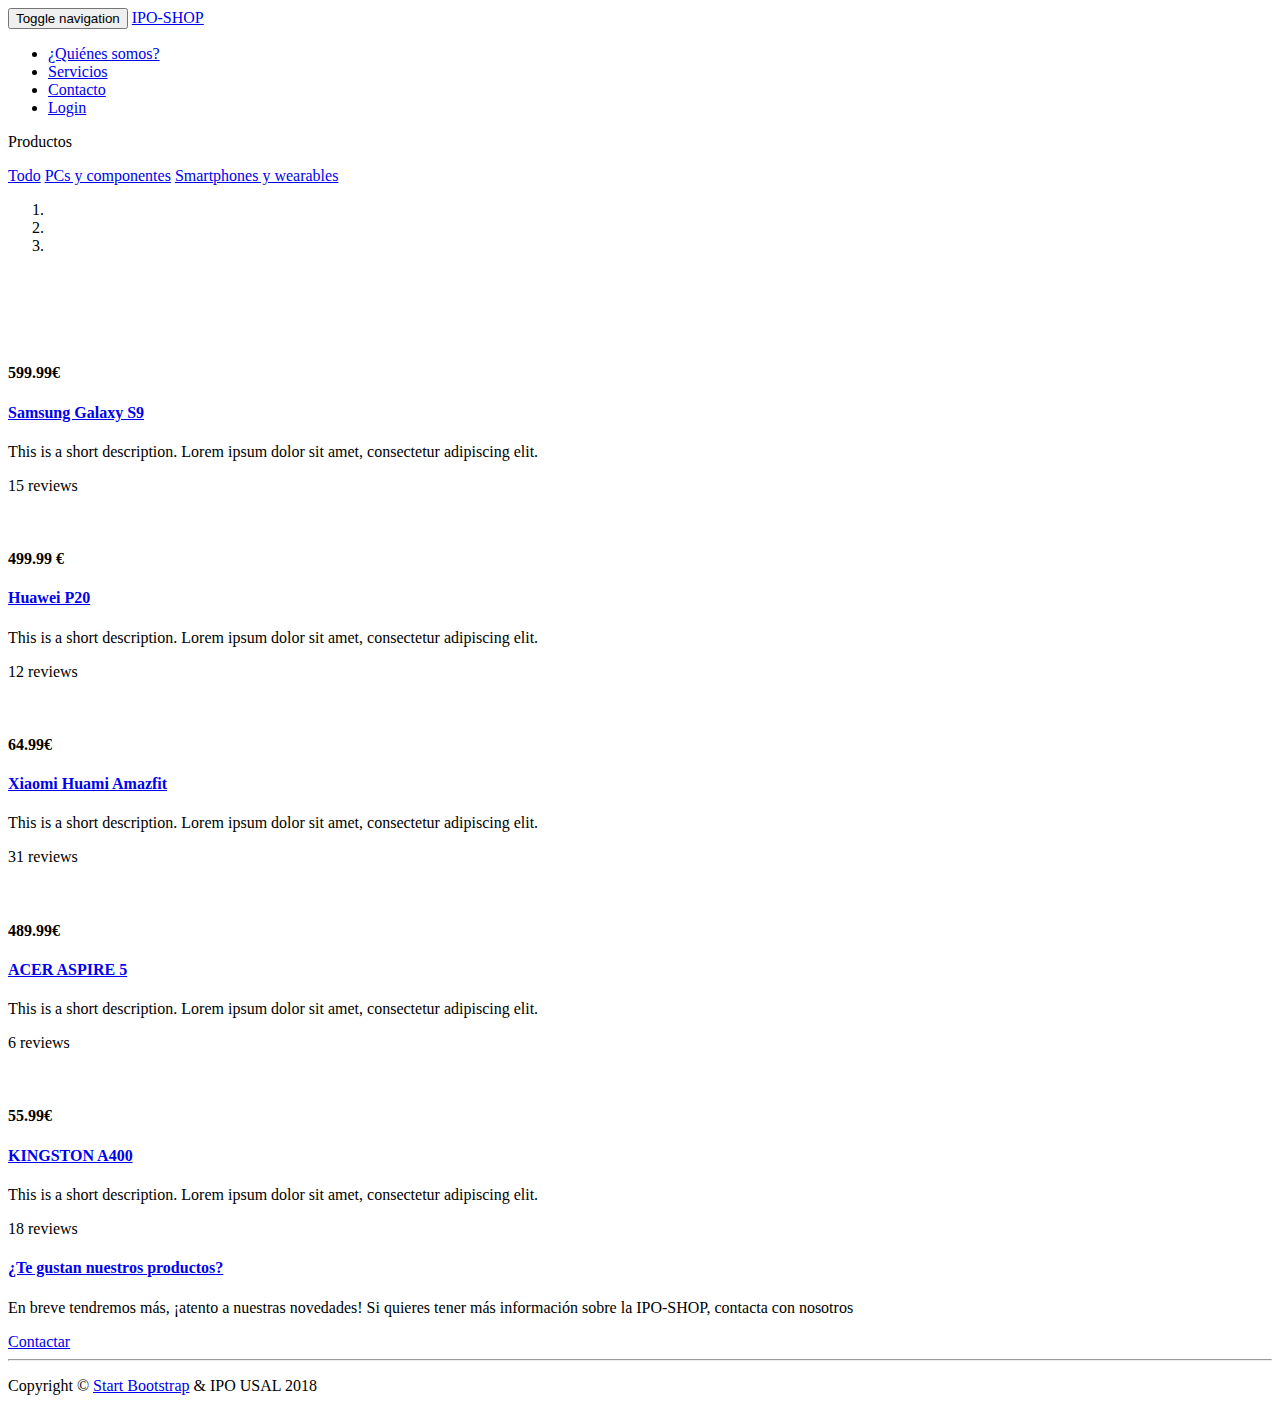
==== index.html @ 48388535 "Add files via upload" ====
<!DOCTYPE html>
<html lang="en">

<head>

    <meta charset="utf-8">
    <meta http-equiv="X-UA-Compatible" content="IE=edge">
    <meta name="viewport" content="width=device-width, initial-scale=1">
    <meta name="description" content="">
    <meta name="author" content="">

    <title>IPO-SHOP</title>

    <!-- Bootstrap Core CSS -->
    <link href="css/bootstrap.min.css" rel="stylesheet">

    <!-- Custom CSS -->
    <link href="css/shop-homepage.css" rel="stylesheet">

    <link href="css/mdb.min.css" rel="stylesheet">
    <!-- HTML5 Shim and Respond.js IE8 support of HTML5 elements and media queries -->
    <!-- WARNING: Respond.js doesn't work if you view the page via file:// -->
    <!--[if lt IE 9]>
        <script src="https://oss.maxcdn.com/libs/html5shiv/3.7.0/html5shiv.js"></script>
        <script src="https://oss.maxcdn.com/libs/respond.js/1.4.2/respond.min.js"></script>
    <![endif]-->
     
</head>

<body>

    <!-- Navigation -->
    <nav class="navbar navbar-inverse navbar-fixed-top" role="navigation">
        <div class="container">
            <!-- Brand and toggle get grouped for better mobile display -->
            <div class="navbar-header">
                <button type="button" class="navbar-toggle" data-toggle="collapse" data-target="#bs-example-navbar-collapse-1">
                    <span class="sr-only">Toggle navigation</span>
                    <span class="icon-bar"></span>
                    <span class="icon-bar"></span>
                    <span class="icon-bar"></span>
                </button>
                <a class="navbar-brand" href="index.html">IPO-SHOP</a>
            </div>
            <!-- Collect the nav links, forms, and other content for toggling -->
            <div class="collapse navbar-collapse" id="bs-example-navbar-collapse-1">
                <ul class="nav navbar-nav">
                    <li>
                        <a href="somos.html">¿Quiénes somos?</a>
                    </li>
                    <li>
                        <a href="servicios.html">Servicios</a>
                    </li>
                    <li>
                        <a href="contacto.html">Contacto</a>
                    </li>
                    <li>
    					<a href="login.html">Login</a>
                    </li>
                </ul>
            </div>
            <!-- /.navbar-collapse -->
        </div>
        <!-- /.container -->
    </nav>

    <!-- Page Content -->
    <div class="container">

        <div class="row">

            <div class="col-md-3">
                <p class="lead">Productos</p>
                <div class="list-group">
                    <a href="index.html" class="list-group-item">Todo</a>
                    <a href="pcs.html" class="list-group-item">PCs y componentes</a>
                    <a href="smart.html" class="list-group-item">Smartphones y wearables</a>
                </div>
            </div>

            <div class="col-md-9">

                <div class="row carousel-holder">

                    <div class="col-md-12">
                        <div id="carousel-example-generic" class="carousel slide" data-ride="carousel">
                            <ol class="carousel-indicators">
                                <li data-target="#carousel-example-generic" data-slide-to="0" class="active"></li>
                                <li data-target="#carousel-example-generic" data-slide-to="1"></li>
                                <li data-target="#carousel-example-generic" data-slide-to="2"></li>
                            </ol>
                            <div class="carousel-inner">
                                <div class="item active">
                                    <img class="slide-image" src="imgs/15003.jpg" alt="">
                                </div>
                                <div class="item">
                                    <img class="slide-image" src="imgs/150042.jpg" alt="">
                                </div>
                                <div class="item">
                                    <img class="slide-image" src="imgs/150022.jpg" alt="">
                                </div>
                            </div>
                            <a class="left carousel-control" href="#carousel-example-generic" data-slide="prev">
                                <span class="glyphicon glyphicon-chevron-left"></span>
                            </a>
                            <a class="right carousel-control" href="#carousel-example-generic" data-slide="next">
                                <span class="glyphicon glyphicon-chevron-right"></span>
                            </a>
                        </div>
                    </div>

                </div>

                <div class="row">

                    <div class="col-sm-4 col-lg-4 col-md-4">
                        <div class="thumbnail">
                            <div class="view zoom">
                                <img src="imgs/15000.jpg" class="img-fluid" alt=""> 
                            </div>
                            
                            <div class="caption">
                                <h4 class="pull-right">599.99€</h4>
                                <h4><a class="zoomOut" href="products/producto1.html">Samsung Galaxy S9</a>
                                </h4>
                                <p>This is a short description. Lorem ipsum dolor sit amet, consectetur adipiscing elit.</p>
                            </div>
                            <div class="ratings">
                                <p class="pull-right">15 reviews</p>
                                <p>
                                    <span class="glyphicon glyphicon-star"></span>
                                    <span class="glyphicon glyphicon-star"></span>
                                    <span class="glyphicon glyphicon-star"></span>
                                    <span class="glyphicon glyphicon-star"></span>
                                    <span class="glyphicon glyphicon-star"></span>
                                </p>
                            </div>
                        </div>
                    </div>

                    <div class="col-sm-4 col-lg-4 col-md-4">
                        <div class="thumbnail">
                            <div class="view zoom">
                                <img src="imgs/15001.jpg" class="img-fluid" alt=""> 
                            </div>
                            <div class="caption">
                                <h4 class="pull-right">499.99 €</h4>
                                <h4><a href="products/producto2.html">Huawei P20</a>
                                </h4>
                                <p>This is a short description. Lorem ipsum dolor sit amet, consectetur adipiscing elit.</p>
                            </div>
                            <div class="ratings">
                                <p class="pull-right">12 reviews</p>
                                <p>
                                    <span class="glyphicon glyphicon-star"></span>
                                    <span class="glyphicon glyphicon-star"></span>
                                    <span class="glyphicon glyphicon-star"></span>
                                    <span class="glyphicon glyphicon-star"></span>
                                    <span class="glyphicon glyphicon-star-empty"></span>
                                </p>
                            </div>
                        </div>
                    </div>

                    <div class="col-sm-4 col-lg-4 col-md-4">
                        <div class="thumbnail">
                            <div class="view zoom">
                                <img src="imgs/15002.jpg" class="img-fluid" alt=""> 
                            </div>
                            <div class="caption">
                                <h4 class="pull-right">64.99€</h4>
                                <h4><a href="products/producto3.html">Xiaomi Huami Amazfit</a>
                                </h4>
                                <p>This is a short description. Lorem ipsum dolor sit amet, consectetur adipiscing elit.</p>
                            </div>
                            <div class="ratings">
                                <p class="pull-right">31 reviews</p>
                                <p>
                                    <span class="glyphicon glyphicon-star"></span>
                                    <span class="glyphicon glyphicon-star"></span>
                                    <span class="glyphicon glyphicon-star"></span>
                                    <span class="glyphicon glyphicon-star"></span>
                                    <span class="glyphicon glyphicon-star-empty"></span>
                                </p>
                            </div>
                        </div>
                    </div>

                    <div class="col-sm-4 col-lg-4 col-md-4">
                        <div class="thumbnail">
                            <div class="view zoom">
                                <img src="imgs/15003.jpg" class="img-fluid" alt=""> 
                            </div>
                            <div class="caption">
                                <h4 class="pull-right">489.99€</h4>
                                <h4><a href="products/producto4.html">ACER ASPIRE 5</a>
                                </h4>
                                <p>This is a short description. Lorem ipsum dolor sit amet, consectetur adipiscing elit.</p>
                            </div>
                            <div class="ratings">
                                <p class="pull-right">6 reviews</p>
                                <p>
                                    <span class="glyphicon glyphicon-star"></span>
                                    <span class="glyphicon glyphicon-star"></span>
                                    <span class="glyphicon glyphicon-star"></span>
                                    <span class="glyphicon glyphicon-star-empty"></span>
                                    <span class="glyphicon glyphicon-star-empty"></span>
                                </p>
                            </div>
                        </div>
                    </div>

                    <div class="col-sm-4 col-lg-4 col-md-4">
                        <div class="thumbnail">
                            <div class="view zoom">
                                <img src="imgs/15004.jpg" class="img-fluid" alt=""> 
                            </div>
                            <div class="caption">
                                <h4 class="pull-right">55.99€</h4>
                                <h4><a href="products/producto5.html">KINGSTON A400</a>
                                </h4>
                                <p>This is a short description. Lorem ipsum dolor sit amet, consectetur adipiscing elit.</p>
                            </div>
                            <div class="ratings">
                                <p class="pull-right">18 reviews</p>
                                <p>
                                    <span class="glyphicon glyphicon-star"></span>
                                    <span class="glyphicon glyphicon-star"></span>
                                    <span class="glyphicon glyphicon-star"></span>
                                    <span class="glyphicon glyphicon-star"></span>
                                    <span class="glyphicon glyphicon-star-empty"></span>
                                </p>
                            </div>
                        </div>
                    </div>

                    <div class="col-sm-4 col-lg-4 col-md-4">
                        <h4><a href="#">¿Te gustan nuestros productos?</a>
                        </h4>
                        <p>En breve tendremos más, ¡atento a nuestras novedades! Si quieres tener más información sobre la IPO-SHOP, contacta con nosotros</p>
                        <a class="btn btn-primary" href="contacto.html">Contactar</a>
                    </div>

                </div>

            </div>

        </div>

    </div>
    <!-- /.container -->

    <div class="container">
        <!-- Footer -->
        <footer>
            <div class="row">
                <div class="col-lg-12">
                <hr>
                    <p>Copyright &copy; <a href="http://startbootstrap.com/">Start Bootstrap</a> &amp; IPO USAL 2018</p>
                </div>
            </div>
        </footer>
    </div>
    <!-- /.container -->

    <!-- jQuery -->
    <script src="js/jquery.js"></script>

    <!-- Bootstrap Core JavaScript -->
    <script src="js/bootstrap.min.js"></script>

</body>

</html>
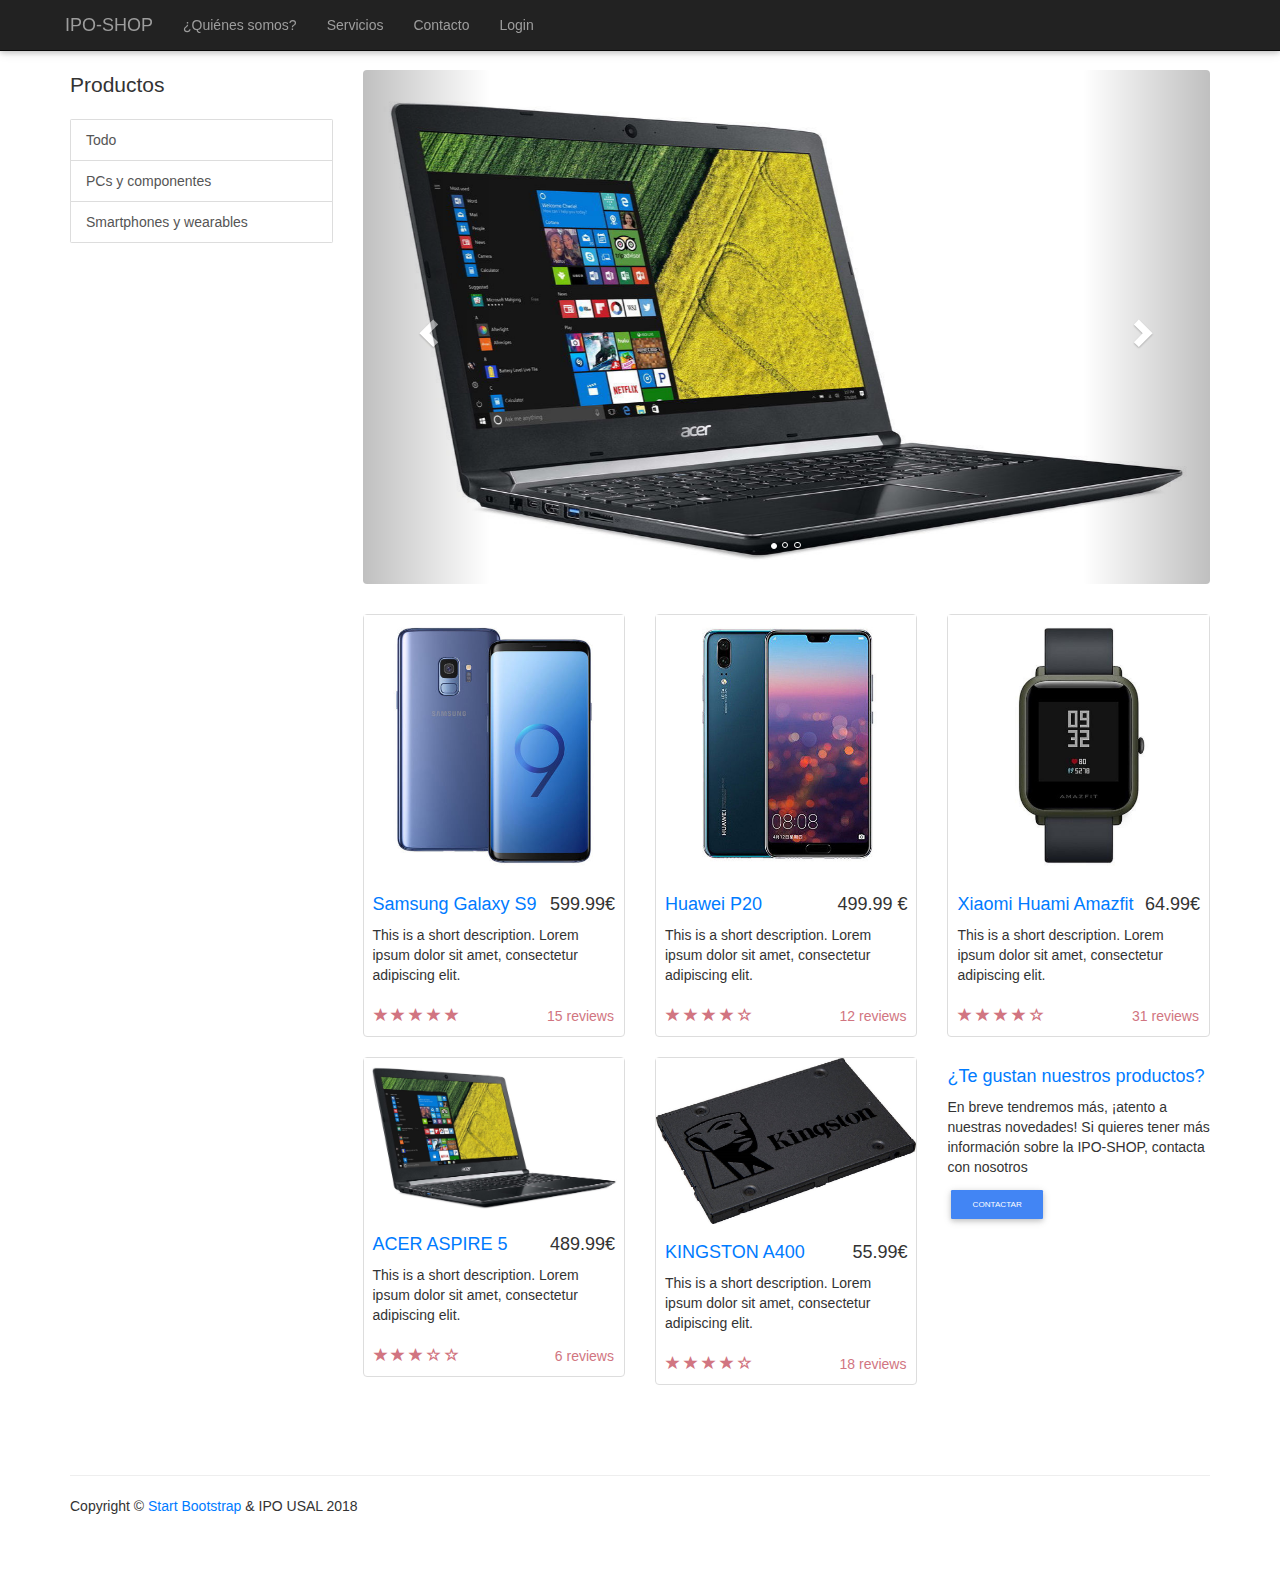
==== commit f8e7d281: "Added walkme" ====
--- a/index.html
+++ b/index.html
@@ -24,7 +24,7 @@
         <script src="https://oss.maxcdn.com/libs/html5shiv/3.7.0/html5shiv.js"></script>
         <script src="https://oss.maxcdn.com/libs/respond.js/1.4.2/respond.min.js"></script>
     <![endif]-->
-     
+     <script type="text/javascript">(function() {var walkme = document.createElement('script'); walkme.type = 'text/javascript'; walkme.async = true; walkme.src = 'https://cdn.walkme.com/users/a0215b6900934b28837c4f728cdbf38b/test/walkme_a0215b6900934b28837c4f728cdbf38b_https.js'; var s = document.getElementsByTagName('script')[0]; s.parentNode.insertBefore(walkme, s); window._walkmeConfig = {smartLoad:true}; })();</script>
 </head>
 
 <body>
--- a/css/shop-homepage.css
+++ b/css/shop-homepage.css
@@ -0,0 +1,256 @@
+/*!
+ * Start Bootstrap - Shop Homepage (http://startbootstrap.com/)
+ * Copyright 2013-2016 Start Bootstrap
+ * Licensed under MIT (https://github.com/BlackrockDigital/startbootstrap/blob/gh-pages/LICENSE)
+ */
+#grupoAl {
+    margin: 15em;
+    font-size: 5em;
+}
+.grupoA {
+    margin: 15em;
+    font-size: 5em;
+}
+body {
+    padding-top: 70px; /* Required padding for .navbar-fixed-top. Remove if using .navbar-static-top. Change if height of navigation changes. */
+}
+
+.slide-image {
+    width: 100%;
+}
+
+.carousel-holder {
+    margin-bottom: 30px;
+}
+
+.carousel-control,
+.item {
+    border-radius: 4px;
+}
+
+.caption {
+    height: 130px;
+    overflow: hidden;
+}
+
+.caption h4 {
+    white-space: nowrap;
+}
+
+.thumbnail img {
+    width: 100%;
+}
+
+.ratings {
+    padding-right: 10px;
+    padding-left: 10px;
+    color: #d17581;
+}
+
+.thumbnail {
+    padding: 0;
+}
+
+.thumbnail .caption-full {
+    padding: 9px;
+    color: #333;
+}
+
+footer {
+    margin: 50px 0;
+}
+
+blockquote{
+    border-left:none
+}
+
+.quote-badge{
+    background-color: rgba(0, 0, 0, 0.2);   
+}
+
+.quote-box{
+    
+    overflow: hidden;
+    margin-top: -50px;
+    padding-top: -100px;
+    border-radius: 17px;
+    background-color: #4ADFCC;
+    margin-top: 25px;
+    color:white;
+    width: 325px;
+    box-shadow: 2px 2px 2px 2px #E0E0E0;
+    
+}
+
+.quotation-mark{
+    
+    margin-top: -10px;
+    font-weight: bold;
+    font-size:100px;
+    color:white;
+    font-family: "Helvetica", Sans, Serif;
+    
+}
+
+.quote-text{
+    
+    font-size: 19px;
+    margin-top: -65px;
+}
+
+.profile{
+	margin-top: 25px;
+}
+.profile h1{
+	font-weight: normal;
+	font-size: 20px;
+	margin:10px 0 0 0;
+}
+.profile h2{
+	font-size: 14px;
+	font-weight: lighter;
+	margin-top: 5px;
+}
+.profile .img-box{
+	opacity: 1;
+	display: block;
+	position: relative;
+}
+.profile .img-box:after{
+	content:"";
+	opacity: 0;
+	background-color: rgba(0, 0, 0, 0.75);
+	position: absolute;
+	right: 0;
+	left: 0;
+	top: 0;
+	bottom: 0;
+}
+.img-box ul{
+	position: absolute;
+	z-index: 2;
+	bottom: 50px;
+	text-align: center;
+	width: 100%;
+	padding-left: 0px;
+	height: 0px;
+	margin:0px;
+	opacity: 0;
+}
+.profile .img-box:after, .img-box ul, .img-box ul li{
+	-webkit-transition: all 0.5s ease-in-out 0s;
+    -moz-transition: all 0.5s ease-in-out 0s;
+    transition: all 0.5s ease-in-out 0s;
+}
+.img-box ul i{
+	font-size: 20px;
+	letter-spacing: 10px;
+}
+.img-box ul li{
+	width: 30px;
+    height: 30px;
+    text-align: center;
+    border: 1px solid #25c4c1;
+    margin: 2px;
+    padding: 5px;
+	display: inline-block;
+}
+.img-box a{
+	color:#fff;
+}
+.img-box:hover:after{
+	opacity: 1;
+}
+.img-box:hover ul{
+	opacity: 1;
+}
+.img-box ul a{
+	-webkit-transition: all 0.3s ease-in-out 0s;
+	-moz-transition: all 0.3s ease-in-out 0s;
+	transition: all 0.3s ease-in-out 0s;
+}
+.img-box a:hover li{
+	border-color: #fff;
+	color: #25c4c1;
+}
+
+ /* Style the Image Used to Trigger the Modal */
+#myImg {
+    border-radius: 5px;
+    cursor: pointer;
+    transition: 0.3s;
+}
+
+#myImg:hover {opacity: 0.7;}
+
+/* The Modal (background) */
+.modal {
+    display: none; /* Hidden by default */
+    position: fixed; /* Stay in place */
+    z-index: 1; /* Sit on top */
+    padding-top: 100px; /* Location of the box */
+    left: 0;
+    top: 0;
+    width: 100%; /* Full width */
+    height: 100%; /* Full height */
+    overflow: auto; /* Enable scroll if needed */
+    background-color: rgb(0,0,0); /* Fallback color */
+    background-color: rgba(0,0,0,0.9); /* Black w/ opacity */
+}
+
+/* Modal Content (Image) */
+.modal-content {
+    margin: auto;
+    display: block;
+    width: 80%;
+    max-width: 700px;
+}
+
+/* Caption of Modal Image (Image Text) - Same Width as the Image */
+#caption {
+    margin: auto;
+    display: block;
+    width: 80%;
+    max-width: 700px;
+    text-align: center;
+    color: #ccc;
+    padding: 10px 0;
+    height: 150px;
+}
+
+/* Add Animation - Zoom in the Modal */
+.modal-content, #caption {
+    animation-name: zoom;
+    animation-duration: 0.6s;
+}
+
+@keyframes zoom {
+    from {transform:scale(0)}
+    to {transform:scale(1)}
+}
+
+/* The Close Button */
+.close {
+    position: absolute;
+    top: 15px;
+    right: 35px;
+    color: #f1f1f1;
+    font-size: 40px;
+    font-weight: bold;
+    transition: 0.3s;
+}
+
+.close:hover,
+.close:focus {
+    color: #bbb;
+    text-decoration: none;
+    cursor: pointer;
+}
+
+/* 100% Image Width on Smaller Screens */
+@media only screen and (max-width: 700px){
+    .modal-content {
+        width: 100%;
+    }
+} 
+
